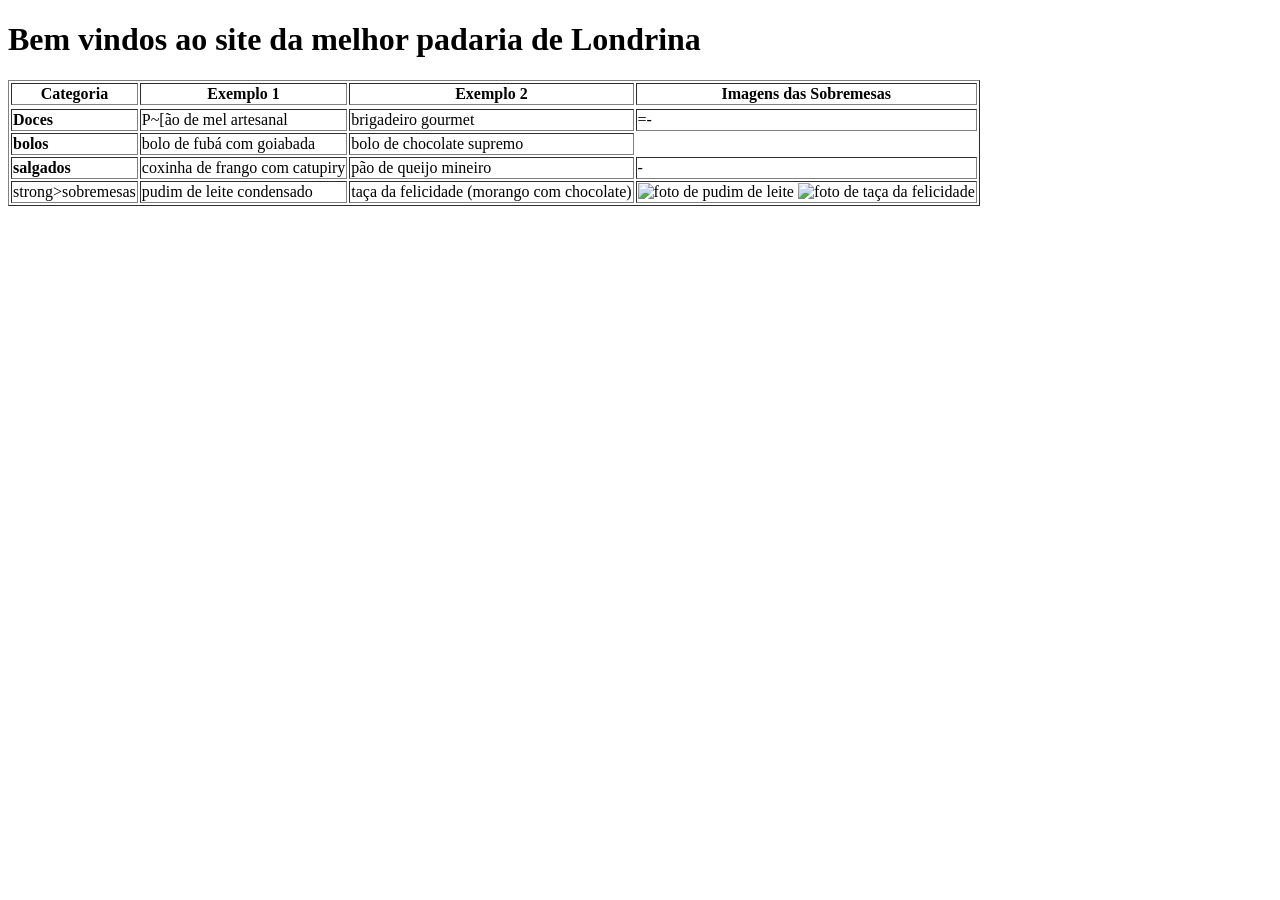
==== index.html @ b655d2d7 "ok" ====
<!DOCTYPE html>
<html lang="pt-BR">
<head>
    <meta charset="UTF-8">
    <title>Padaria em Londrina</title>
</head>
<body>

  <h1>Bem vindos ao site da melhor padaria de Londrina</h1>

      <table border="1">
           <thead>
               <tr>
                    <th>Categoria</th>
                    <th>Exemplo 1</th>
                    <th>Exemplo 2</th>
                    <th>Imagens das Sobremesas</th>
                 <tr>
                 </thead>
                 <tbody>
                     <tr>
                    <td><strong>Doces<strong></td>
                    <td>P~[ão de mel artesanal</td>
                    <td>brigadeiro gourmet</td>
                    <td>=-</td>
                </tr>
                <tr>
                     <td><strong>bolos</strong></td>
                    <td>bolo de fubá com goiabada</td>
                    <td>bolo de chocolate supremo</td>
                </tr>
                <tr>
                    <td><strong>salgados</strong></td>
                    <td>coxinha de frango com catupiry</td>
                    <td>pão de queijo mineiro</td>
                    <td>-</td>
                </tr>
                <tr>  
                    <td>strong>sobremesas</td>
                    <td>pudim de leite condensado</td>
                    <td>taça da felicidade (morango com chocolate)</td>
                    <td>
                        <img src="caminho-da-imagem-pudim.jpg" alt="foto de pudim de leite" width="100">
                        <img src="caminho-da-imagem-taça.jpg"  alt="foto de taça da felicidade" width="100">
                    </td>
                </tr>
          </tbody>
     </table>
</tbody>
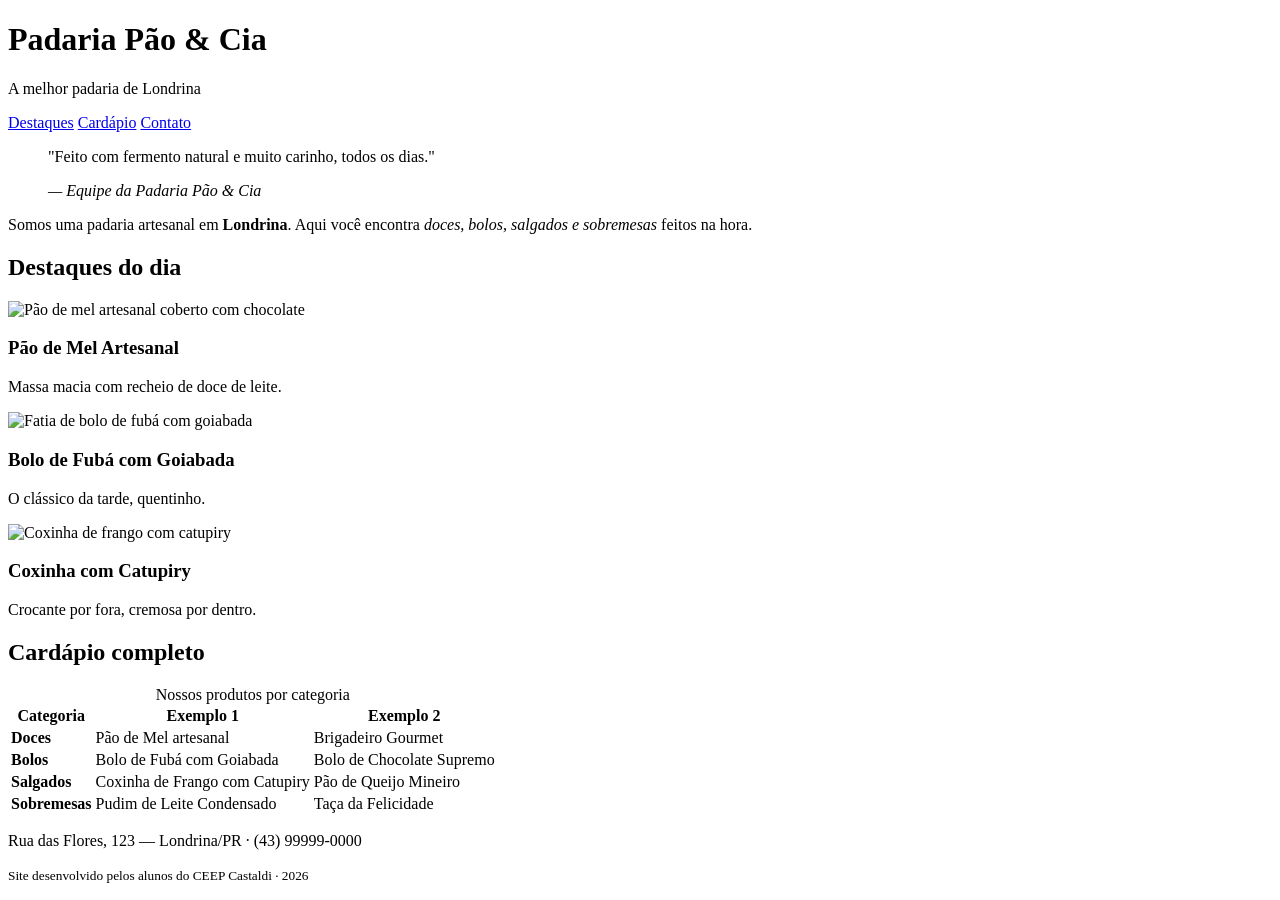
==== commit d27747f9: "ok" ====
--- a/index.html
+++ b/index.html
@@ -1,49 +1,103 @@
-  <!DOCTYPE html>
+<!DOCTYPE html>
 <html lang="pt-BR">
 <head>
     <meta charset="UTF-8">
+    <meta name="viewport" content="width=device-width, initial-scale=1.0">
     <title>Padaria em Londrina</title>
+    <link rel="stylesheet" href="style.css">
 </head>
 <body>
 
-  <h1>Bem vindos ao site da melhor padaria de Londrina</h1>
+    <!-- CABEÇALHO: identidade + menu de navegação -->
+    <header class="cabecalho">
+        <h1>Padaria Pão &amp; Cia</h1>
+        <p class="subtitulo">A melhor padaria de Londrina</p>
+        <nav class="menu">
+            <a href="#destaques">Destaques</a>
+            <a href="#cardapio">Cardápio</a>
+            <a href="#contato">Contato</a>
+        </nav>
+    </header>
 
-      <table border="1">
-           <thead>
-               <tr>
-                    <th>Categoria</th>
-                    <th>Exemplo 1</th>
-                    <th>Exemplo 2</th>
-                    <th>Imagens das Sobremesas</th>
-                 <tr>
-                 </thead>
-                 <tbody>
-                     <tr>
-                    <td><strong>Doces<strong></td>
-                    <td>P~[ão de mel artesanal</td>
-                    <td>brigadeiro gourmet</td>
-                    <td>=-</td>
-                </tr>
-                <tr>
-                     <td><strong>bolos</strong></td>
-                    <td>bolo de fubá com goiabada</td>
-                    <td>bolo de chocolate supremo</td>
-                </tr>
-                <tr>
-                    <td><strong>salgados</strong></td>
-                    <td>coxinha de frango com catupiry</td>
-                    <td>pão de queijo mineiro</td>
-                    <td>-</td>
-                </tr>
-                <tr>  
-                    <td>strong>sobremesas</td>
-                    <td>pudim de leite condensado</td>
-                    <td>taça da felicidade (morango com chocolate)</td>
-                    <td>
-                        <img src="caminho-da-imagem-pudim.jpg" alt="foto de pudim de leite" width="100">
-                        <img src="caminho-da-imagem-taça.jpg"  alt="foto de taça da felicidade" width="100">
-                    </td>
-                </tr>
-          </tbody>
-     </table>
-</tbody>  +    <main>
+
+        <!-- APRESENTAÇÃO: tags de autoria (blockquote, cite, strong, em) -->
+        <section class="intro">
+            <blockquote>
+                <p>"Feito com fermento natural e muito carinho, todos os dias."</p>
+                <cite>— Equipe da Padaria Pão &amp; Cia</cite>
+            </blockquote>
+            <p>Somos uma padaria artesanal em <strong>Londrina</strong>. Aqui você encontra
+               <em>doces, bolos, salgados e sobremesas</em> feitos na hora.</p>
+        </section>
+
+        <!-- DESTAQUES: cards em Flexbox -->
+        <section id="destaques" class="destaques">
+            <h2>Destaques do dia</h2>
+            <div class="cards">
+                <article class="card">
+                    <!-- Troque a URL abaixo pelo caminho da sua foto: src="img/pao-de-mel.jpg" -->
+                    <img src="https://placehold.co/300x200?text=Pao+de+Mel" alt="Pão de mel artesanal coberto com chocolate">
+                    <h3>Pão de Mel Artesanal</h3>
+                    <p>Massa macia com recheio de doce de leite.</p>
+                </article>
+                <article class="card">
+                    <img src="https://placehold.co/300x200?text=Bolo+de+Fuba" alt="Fatia de bolo de fubá com goiabada">
+                    <h3>Bolo de Fubá com Goiabada</h3>
+                    <p>O clássico da tarde, quentinho.</p>
+                </article>
+                <article class="card">
+                    <img src="https://placehold.co/300x200?text=Coxinha" alt="Coxinha de frango com catupiry">
+                    <h3>Coxinha com Catupiry</h3>
+                    <p>Crocante por fora, cremosa por dentro.</p>
+                </article>
+            </div>
+        </section>
+
+        <!-- CARDÁPIO: a tabela original, agora semântica e estilizada -->
+        <section id="cardapio" class="cardapio">
+            <h2>Cardápio completo</h2>
+            <table class="tabela-cardapio">
+                <caption>Nossos produtos por categoria</caption>
+                <thead>
+                    <tr>
+                        <th scope="col">Categoria</th>
+                        <th scope="col">Exemplo 1</th>
+                        <th scope="col">Exemplo 2</th>
+                    </tr>
+                </thead>
+                <tbody>
+                    <tr>
+                        <td><strong>Doces</strong></td>
+                        <td>Pão de Mel artesanal</td>
+                        <td>Brigadeiro Gourmet</td>
+                    </tr>
+                    <tr>
+                        <td><strong>Bolos</strong></td>
+                        <td>Bolo de Fubá com Goiabada</td>
+                        <td>Bolo de Chocolate Supremo</td>
+                    </tr>
+                    <tr>
+                        <td><strong>Salgados</strong></td>
+                        <td>Coxinha de Frango com Catupiry</td>
+                        <td>Pão de Queijo Mineiro</td>
+                    </tr>
+                    <tr>
+                        <td><strong>Sobremesas</strong></td>
+                        <td>Pudim de Leite Condensado</td>
+                        <td>Taça da Felicidade</td>
+                    </tr>
+                </tbody>
+            </table>
+        </section>
+
+    </main>
+
+    <!-- RODAPÉ -->
+    <footer id="contato" class="rodape">
+        <p>Rua das Flores, 123 — Londrina/PR · (43) 99999-0000</p>
+        <p><small>Site desenvolvido pelos alunos do CEEP Castaldi · 2026</small></p>
+    </footer>
+
+</body>
+</html> 
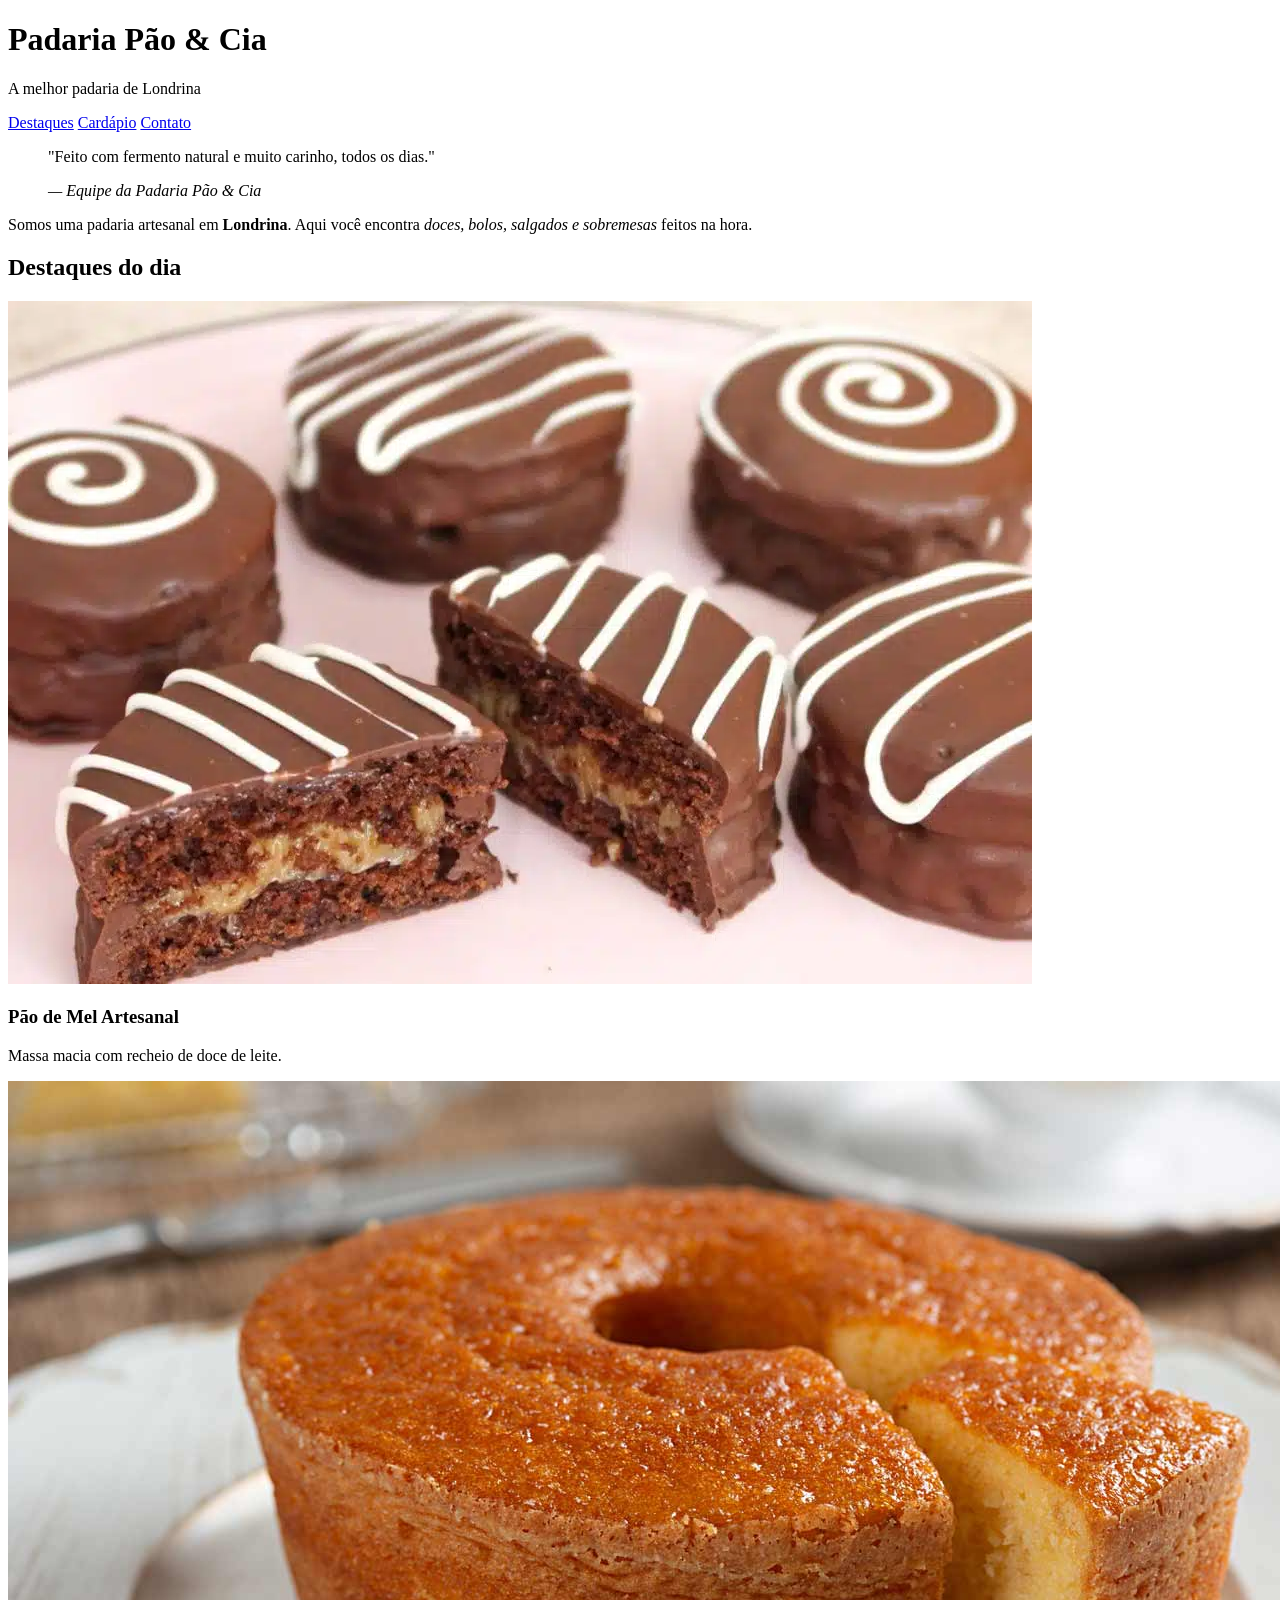
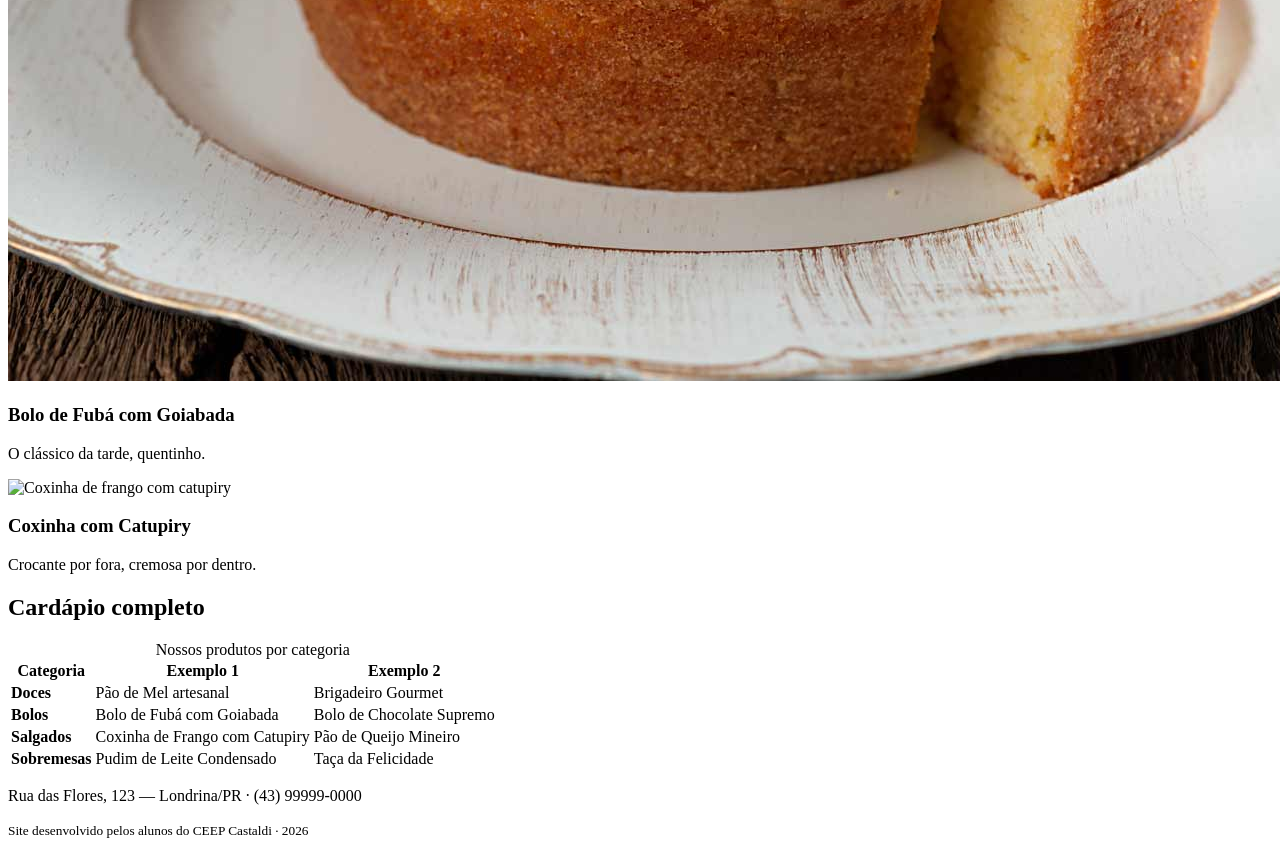
==== commit 2c2aeacf: "ok" ====
--- a/index.html
+++ b/index.html
@@ -37,12 +37,12 @@
             <div class="cards">
                 <article class="card">
                     <!-- Troque a URL abaixo pelo caminho da sua foto: src="img/pao-de-mel.jpg" -->
-                    <img src="https://placehold.co/300x200?text=Pao+de+Mel" alt="Pão de mel artesanal coberto com chocolate">
+                    <img src="pao-mel-1412-1024x683.jpg.webp" alt="Pão de mel artesanal coberto com chocolate">
                     <h3>Pão de Mel Artesanal</h3>
                     <p>Massa macia com recheio de doce de leite.</p>
                 </article>
                 <article class="card">
-                    <img src="https://placehold.co/300x200?text=Bolo+de+Fuba" alt="Fatia de bolo de fubá com goiabada">
+                    <img src="bolo-de-fuba-2.jpg" alt="Fatia de bolo de fubá com goiabada">
                     <h3>Bolo de Fubá com Goiabada</h3>
                     <p>O clássico da tarde, quentinho.</p>
                 </article>
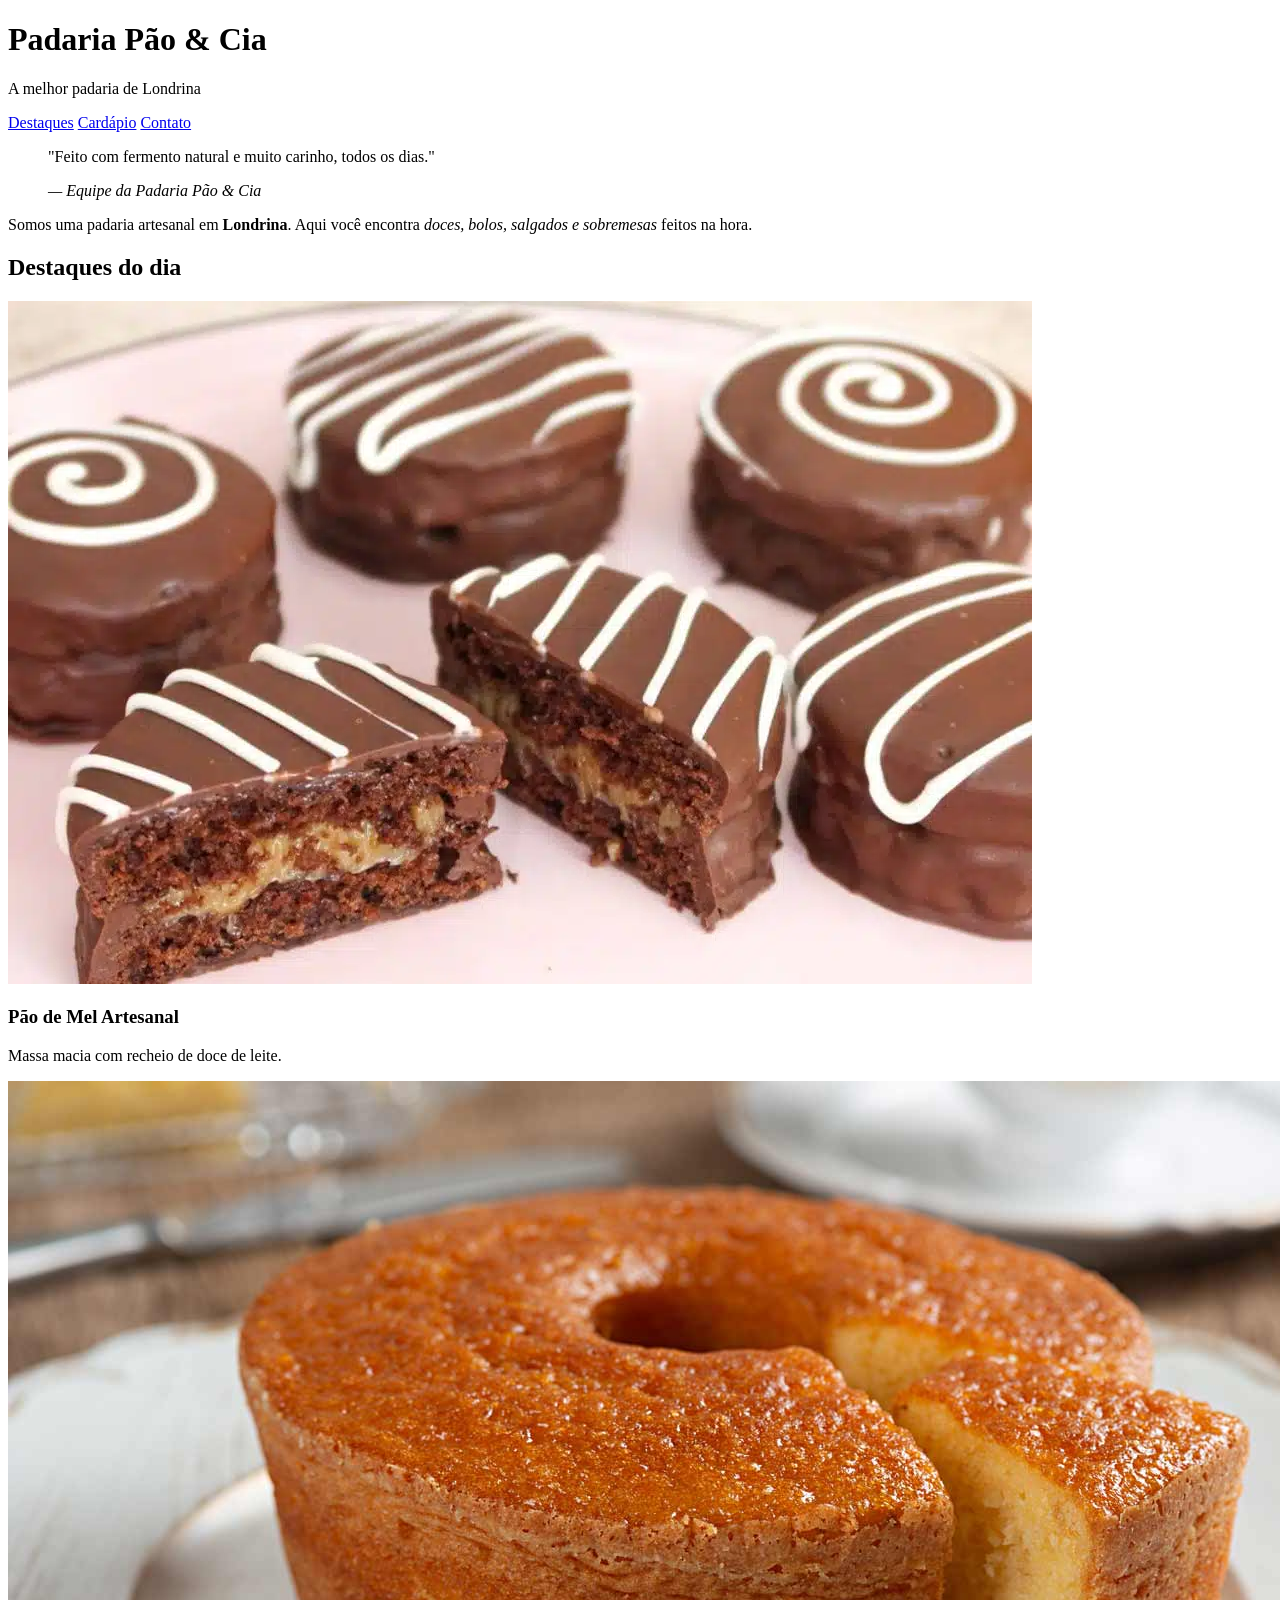
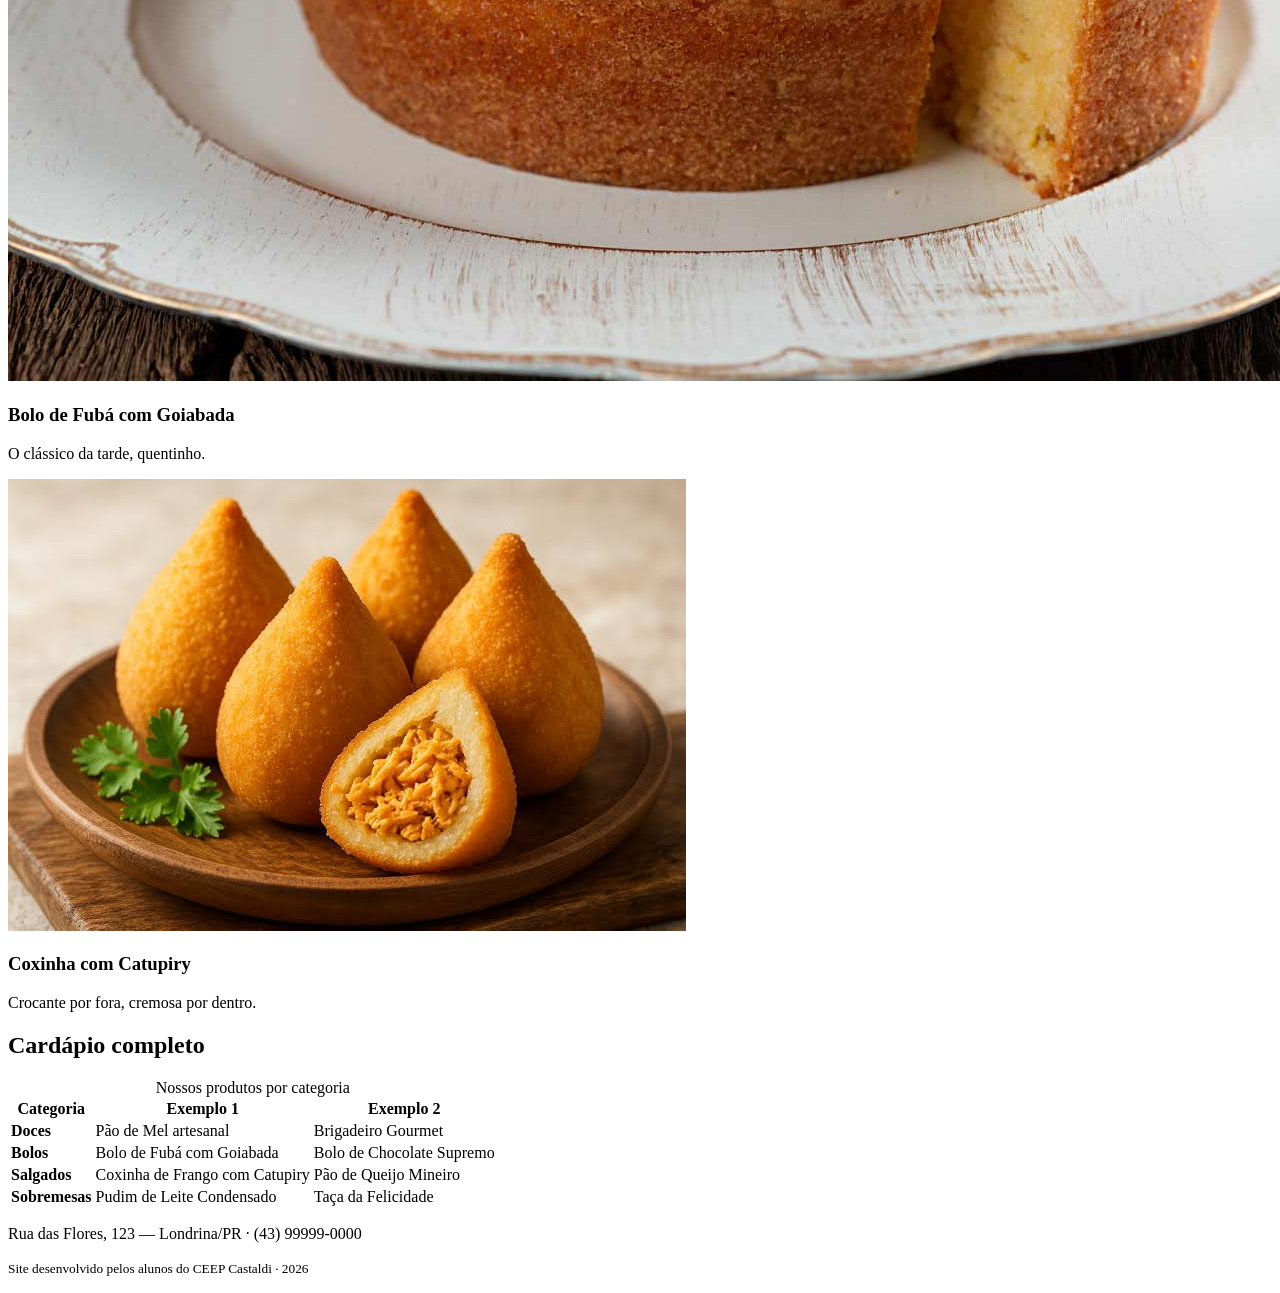
==== commit 91506564: "ok" ====
--- a/index.html
+++ b/index.html
@@ -47,7 +47,7 @@
                     <p>O clássico da tarde, quentinho.</p>
                 </article>
                 <article class="card">
-                    <img src="https://placehold.co/300x200?text=Coxinha" alt="Coxinha de frango com catupiry">
+                    <img src="images.jpeg" alt="Coxinha de frango com catupiry">
                     <h3>Coxinha com Catupiry</h3>
                     <p>Crocante por fora, cremosa por dentro.</p>
                 </article>
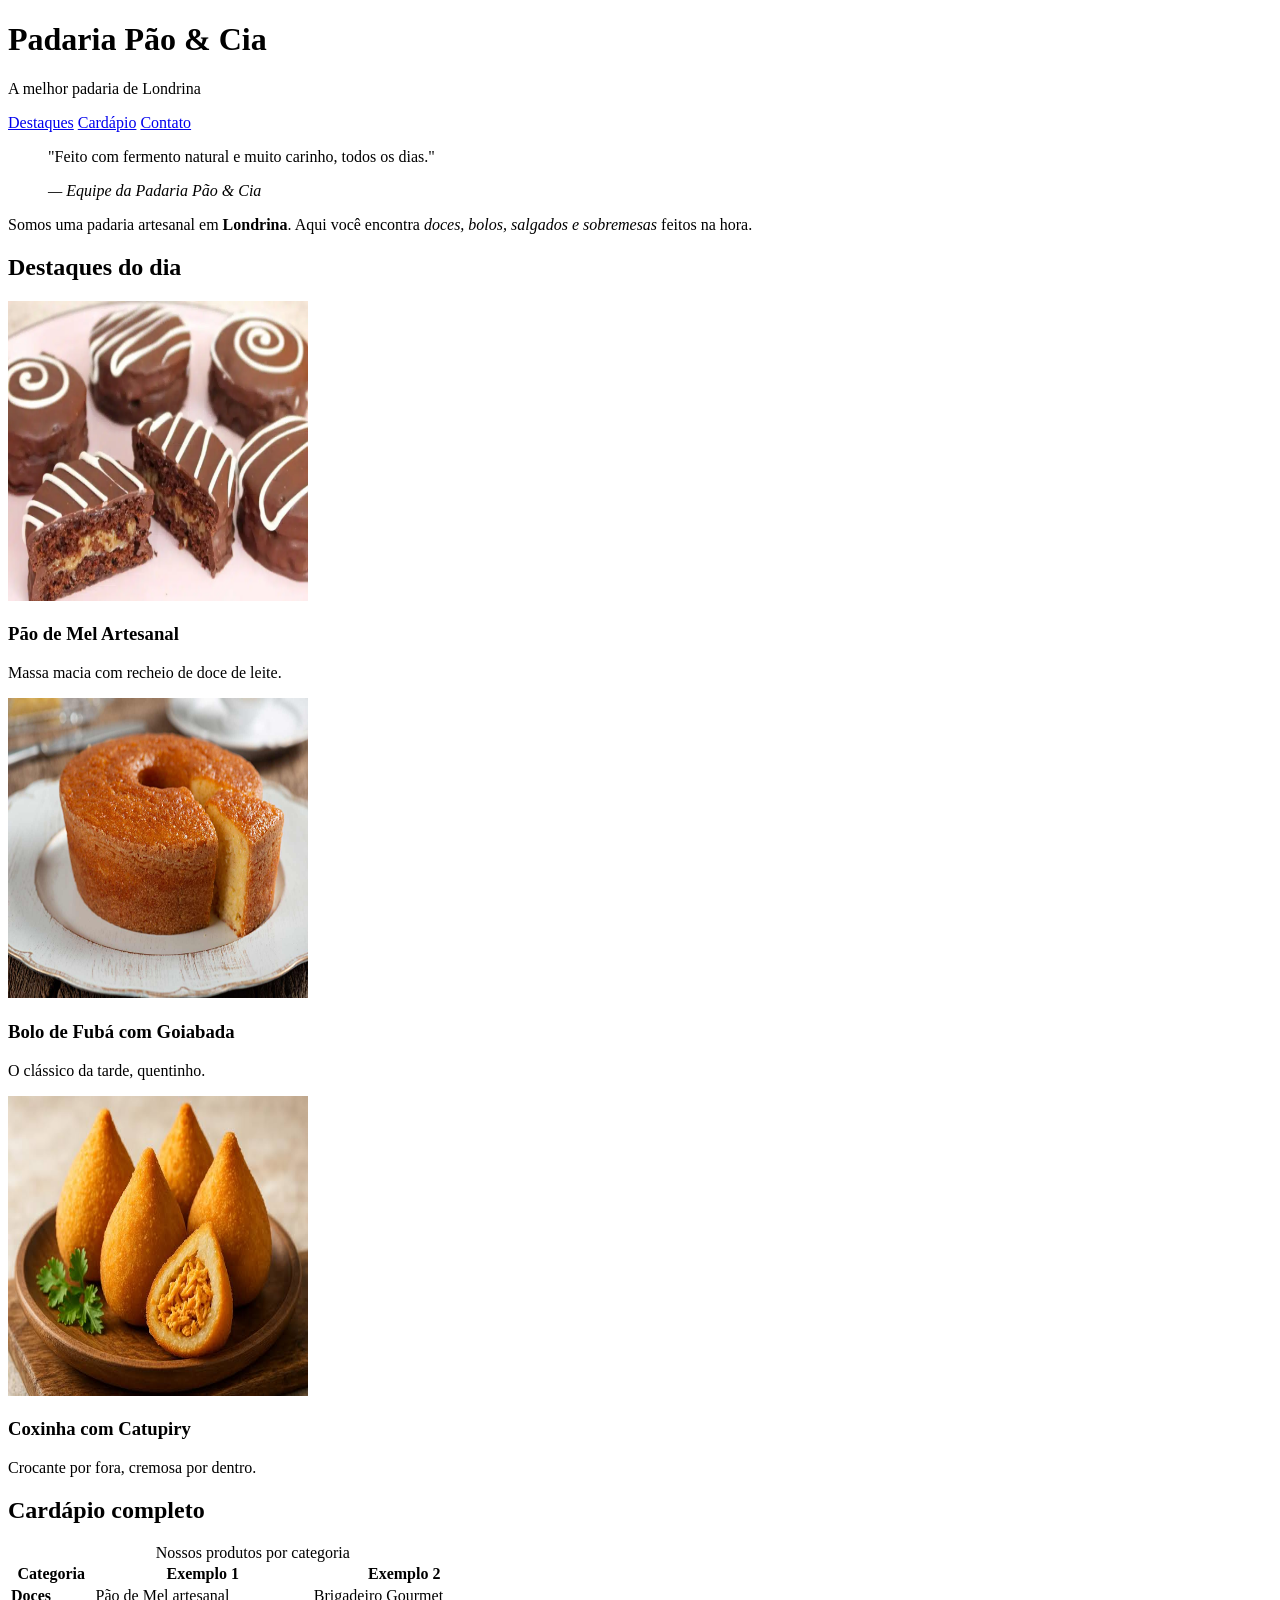
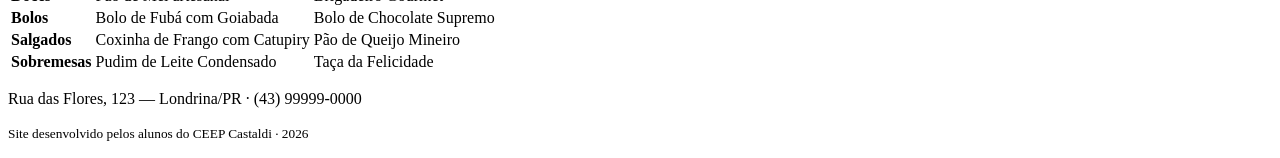
==== commit c5b844c0: "OK" ====
--- a/index.html
+++ b/index.html
@@ -37,17 +37,17 @@
             <div class="cards">
                 <article class="card">
                     <!-- Troque a URL abaixo pelo caminho da sua foto: src="img/pao-de-mel.jpg" -->
-                    <img src="pao-mel-1412-1024x683.jpg.webp" alt="Pão de mel artesanal coberto com chocolate">
+                    <img src="pao-mel-1412-1024x683.jpg.webp" alt="Pão de mel artesanal coberto com chocolate" width="300" height="300">
                     <h3>Pão de Mel Artesanal</h3>
                     <p>Massa macia com recheio de doce de leite.</p>
                 </article>
                 <article class="card">
-                    <img src="bolo-de-fuba-2.jpg" alt="Fatia de bolo de fubá com goiabada">
+                    <img src="bolo-de-fuba-2.jpg" alt="Fatia de bolo de fubá com goiabada" width="300" height="300">
                     <h3>Bolo de Fubá com Goiabada</h3>
                     <p>O clássico da tarde, quentinho.</p>
                 </article>
                 <article class="card">
-                    <img src="images.jpeg" alt="Coxinha de frango com catupiry">
+                    <img src="images.jpeg" alt="Coxinha de frango com catupiry" width="300" height="300">
                     <h3>Coxinha com Catupiry</h3>
                     <p>Crocante por fora, cremosa por dentro.</p>
                 </article>
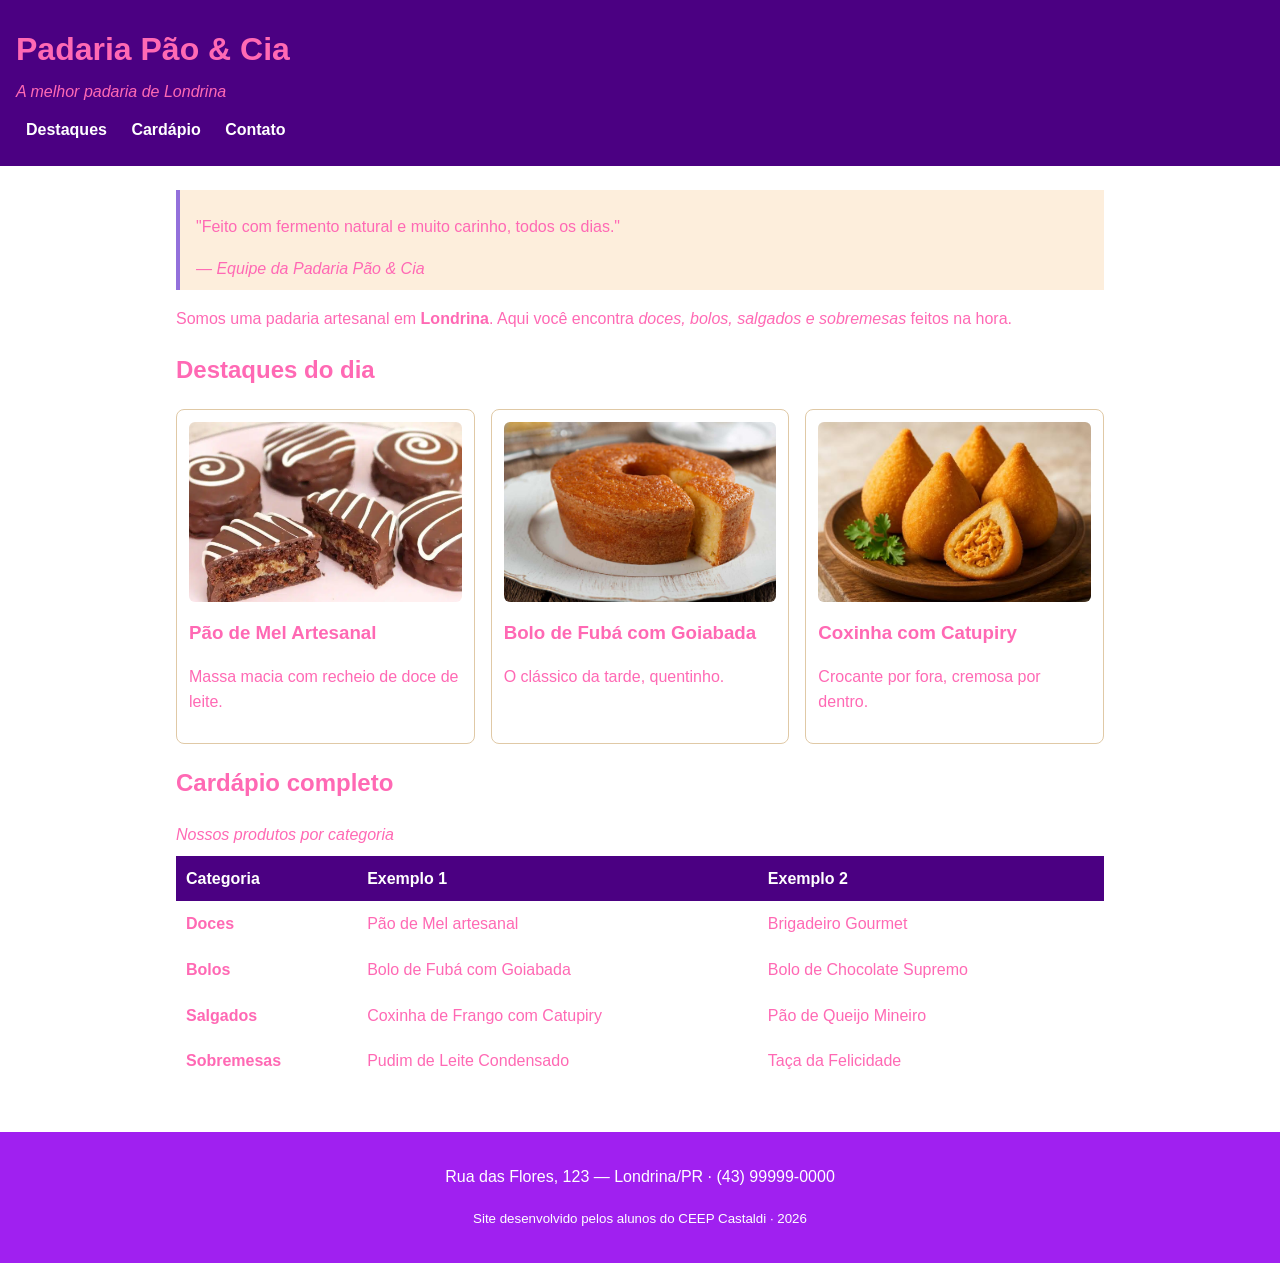
==== commit 922f4de1: "ok" ====
--- a/index.html
+++ b/index.html
@@ -13,7 +13,7 @@
         <h1>Padaria Pão &amp; Cia</h1>
         <p class="subtitulo">A melhor padaria de Londrina</p>
         <nav class="menu">
-            <a href="#destaques">Destaques</a>
+            <a href="destaques.html">Destaques</a>
             <a href="#cardapio">Cardápio</a>
             <a href="#contato">Contato</a>
         </nav>
--- a/style.css
+++ b/style.css
@@ -0,0 +1,119 @@
+/* =========================================================
+   PADARIA PÃO & CIA — CSS do Encontro 1
+      Paleta com contraste aprovado no padrão WCAG AA
+         ========================================================= */
+
+         /* box-sizing: a largura já inclui padding e borda (Box Model) */
+         * {
+             box-sizing: border-box;
+             }
+
+             body {
+                 font-family: Arial, Helvetica, sans-serif;
+                     line-height: 1.6;
+                         margin: 0;
+                             color: #ff69b4;             /* marrom escuro (texto) */
+                                 background: color #9400d3;;  /* creme (fundo) */
+                                 }
+
+                                 /* ===== Cabeçalho ===== */
+                                 .cabecalho {
+                                     background-color: #4B0082;  /* âmbar escuro — texto branco tem contraste AA */
+                                         color: #
+                                             text-align: center;
+                                                 padding: 24px 16px;
+                                                 }
+
+                                                 .cabecalho h1 {
+                                                     margin: 0;
+                                                     }
+
+                                                     .subtitulo {
+                                                         margin: 4px 0 12px;
+                                                             font-style: italic;
+                                                             }
+
+                                                             .menu a {
+                                                                 color: #FFFFFF;
+                                                                     text-decoration: none;
+                                                                         margin: 0 10px;
+                                                                             font-weight: bold;
+                                                                             }
+
+                                                                             .menu a:hover {
+                                                                                 text-decoration: underline;
+                                                                                 }
+
+                                                                                 /* ===== Área central ===== */
+                                                                                 main {
+                                                                                     max-width: 960px;
+                                                                                         margin: 0 auto;    /* centraliza a página */
+                                                                                             padding: 24px 16px;
+                                                                                             }
+
+                                                                                             blockquote {
+                                                                                                 border-left: 4px solid #9370DB;
+                                                                                                     margin: 0 0 16px;
+                                                                                                         padding: 8px 16px;
+                                                                                                             background-color: #FDEEDC;
+                                                                                                             }
+
+                                                                                                             /* ===== Cards de destaque (Flexbox) ===== */
+                                                                                                             .cards {
+                                                                                                                 display: flex;         /* coloca os cards lado a lado */
+                                                                                                                     flex-wrap: wrap;       /* quebra a linha em telas menores */
+                                                                                                                         gap: 16px;             /* espaço entre os cards */
+                                                                                                                         }
+
+                                                                                                                         .card {
+                                                                                                                             flex: 1 1 250px;       /* cresce, encolhe, largura base 250px */
+                                                                                                                                 border: 1px solid #E0C9A6;
+                                                                                                                                     border-radius: 8px;
+                                                                                                                                         padding: 12px;
+                                                                                                                                             background-color: #FFFFFF;
+                                                                                                                                             }
+
+                                                                                                                                             .card img {
+                                                                                                                                                 width: 100%;
+                                                                                                                                                     height: 180px;
+                                                                                                                                                         object-fit: cover;     /* recorta a imagem sem deformar */
+                                                                                                                                                             border-radius: 6px;
+                                                                                                                                                             }
+
+                                                                                                                                                             .card h3 {
+                                                                                                                                                                 margin: 8px 0 4px;
+                                                                                                                                                                 }
+
+                                                                                                                                                                 /* ===== Tabela do cardápio ===== */
+                                                                                                                                                                 .tabela-cardapio {
+                                                                                                                                                                     width: 100%;
+                                                                                                                                                                         border-collapse: collapse;   /* junta as bordas das células */
+                                                                                                                                                                             margin-top: 8px;
+                                                                                                                                                                             }
+
+                                                                                                                                                                             .tabela-cardapio caption {
+                                                                                                                                                                                 text-align: left;
+                                                                                                                                                                                     font-style: italic;
+                                                                                                                                                                                         margin-bottom: 8px;
+                                                                                                                                                                                         }
+
+                                                                                                                                                                                         .tabela-cardapio th,
+                                                                                                                                                                                         .tabela-cardapio td {
+                                                                                                                                                                                             border: 1px solid #8a2be28ok;
+                                                                                                                                                                                                 padding: 10px;
+                                                                                                                                                                                                     text-align: left;
+                                                                                                                                                                                                     }
+
+                                                                                                                                                                                                     .tabela-cardapio thead {
+                                                                                                                                                                                                         background-color: #4b0082;
+                                                                                                                                                                                                             color: #FFFFFF;
+                                                                                                                                                                                                             }
+
+                                                                                                                                                                                                             /* ===== Rodapé ===== */
+                                                                                                                                                                                                             .rodape {
+                                                                                                                                                                                                                 background-color: #A020F0;
+                                                                                                                                                                                                                     color: #FFFFFF;
+                                                                                                                                                                                                                         text-align: center;
+                                                                                                                                                                                                                             padding: 16px;
+                                                                                                                                                                                                                                 margin-top: 24px;
+                                                                                                                                                                                                                                 }
